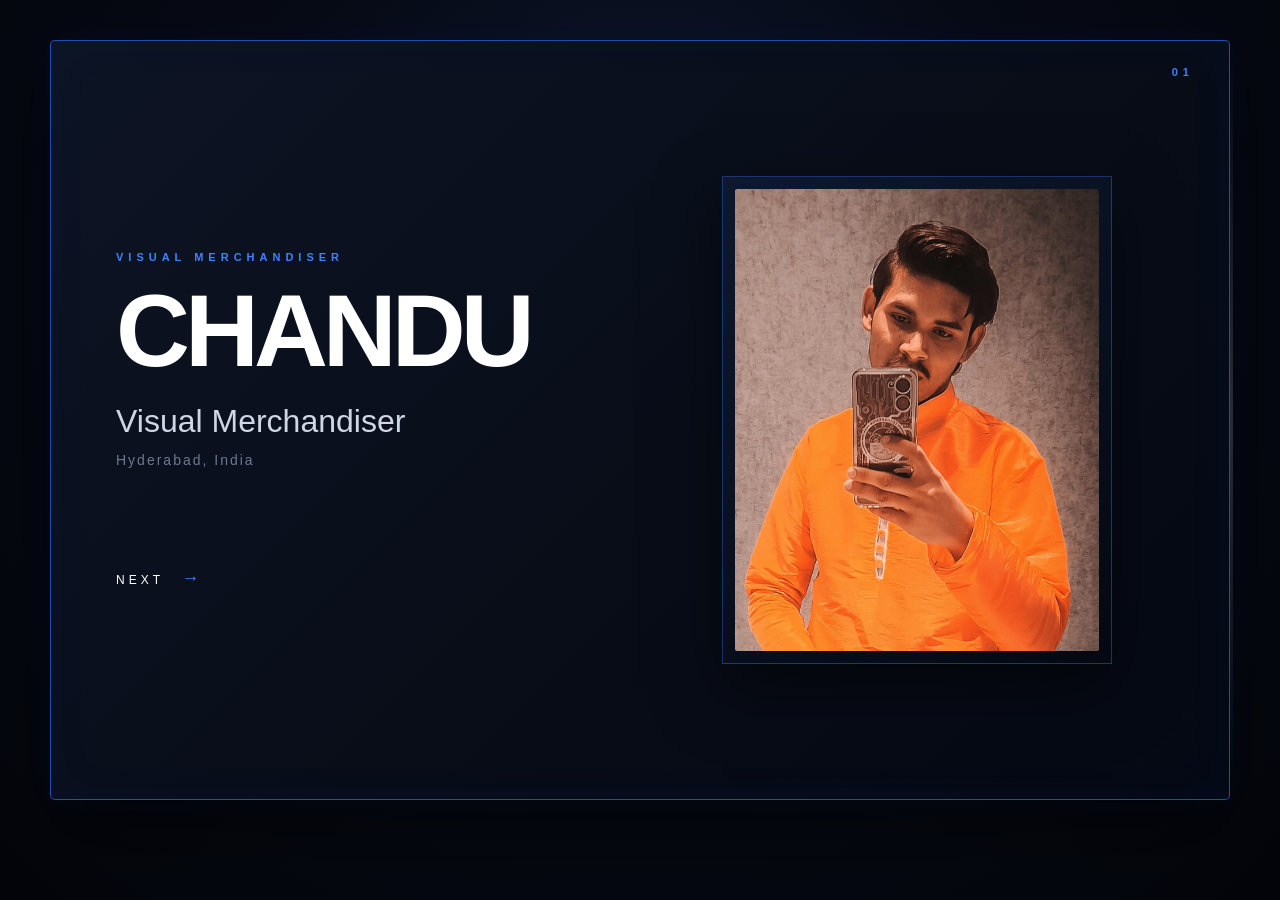
==== Index.html @ 1d2c68ee "Initial portfolio 2.0  upload" ====
<!DOCTYPE html>
<html lang="en">

<head>

    <meta charset="UTF-8">

    <meta
        name="viewport"
        content="width=device-width, initial-scale=1.0"
    >

    <title>CHANDU — Visual Merchandiser</title>

    <link
        rel="stylesheet"
        href="style.css"
    >

</head>


<body>


    <!-- =========================
         BACKGROUND
    ========================== -->

    <div class="background-glow"></div>


    <!-- =========================
         MAIN BOOK
    ========================== -->

    <main class="book-wrapper">


        <div
            class="book"
            id="book"
        >


            <!-- =========================
                 PAGE 1
            ========================== -->

            <section
                class="book-page page-one active"
                id="pageOne"
            >


                <!-- PAGE NUMBER -->

                <div class="page-number">
                    01
                </div>


                <!-- LEFT SIDE -->

                <div class="page-one-left">

                    <p class="small-label">
                        VISUAL MERCHANDISER
                    </p>


                    <h1 class="main-name">
                        CHANDU
                    </h1>


                    <h2 class="main-role">
                        Visual Merchandiser
                    </h2>


                    <p class="location">
                        Hyderabad, India
                    </p>


                    <button
                        class="next-button"
                        id="nextButton"
                        type="button"
                    >

                        NEXT
                        <span>→</span>

                    </button>

                </div>


                <!-- RIGHT SIDE -->

                <div class="page-one-right">

                    <div class="profile-frame">

                        <img
                            src="assets/profile.jpg"
                            alt="CHANDU - Visual Merchandiser"
                            class="profile-image"
                        >

                    </div>

                </div>


            </section>



            <!-- =========================
                 PAGE 2
            ========================== -->

            <section
                class="book-page page-two"
                id="pageTwo"
            >


                <!-- PAGE NUMBER -->

                <div class="page-number page-number-two">
                    02
                </div>


                <!-- PAGE 2 CONTENT -->

                <div class="about-page">


                    <!-- HEADER -->

                    <div class="about-header">

                        <p class="small-label">
                            VISUAL MERCHANDISER
                        </p>


                        <h1>
                            CHANDU
                        </h1>


                        <div class="header-line"></div>


                        <h2>
                            ABOUT ME
                        </h2>

                    </div>



                    <!-- ABOUT CONTENT -->

                    <div class="about-content">


                        <p>
                            I am a Visual Merchandiser with
                            hands-on experience in retail store
                            presentation, product placement,
                            mannequin styling and visual
                            merchandising standards.
                        </p>


                        <p>
                            My experience includes working with
                            retail teams to maintain brand
                            standards, execute seasonal launches,
                            develop product displays and create
                            commercially effective store
                            presentations.
                        </p>


                        <p>
                            I focus on combining creativity with
                            commercial awareness — making sure
                            every display is visually strong,
                            customer-focused and aligned with
                            the brand identity.
                        </p>


                        


                    </div>



                    <!-- PAGE 2 NAVIGATION -->

                    <div class="page-two-navigation">


                        <button
                            class="navigation-button"
                            id="previousButton"
                            type="button"
                        >

                            ← PREVIOUS

                        </button>


                        <span class="page-counter">
                            02 / 05
                        </span>


                        <a
                            href="experience.html"
                            class="navigation-button"
                        >

                            NEXT →

                        </a>


                    </div>


                </div>


            </section>


        </div>


    </main>



    <!-- =========================
         JAVASCRIPT
    ========================== -->

    <script src="script.js"></script>


</body>

</html>
---- style.css ----
/* =====================================================
   RESET
===================================================== */

* {
    margin: 0;
    padding: 0;
    box-sizing: border-box;
}


html {
    scroll-behavior: smooth;
}


body {

    min-height: 100vh;

    background:
        radial-gradient(
            circle at 50% 30%,
            #101a35 0%,
            #070b16 45%,
            #03050a 100%
        );

    color: #ffffff;

    font-family:
        Arial,
        Helvetica,
        sans-serif;

    overflow-x: hidden;
}



/* =====================================================
   BACKGROUND
===================================================== */

.background-glow {

    position: fixed;

    width: 500px;
    height: 500px;

    left: 50%;
    top: 35%;

    transform: translate(-50%, -50%);

    background:
        radial-gradient(
            circle,
            rgba(25, 95, 255, 0.12),
            transparent 70%
        );

    pointer-events: none;

    z-index: -1;
}



/* =====================================================
   BOOK WRAPPER
===================================================== */

.book-wrapper {

    width: 100%;

    min-height: 100vh;

    padding:
        40px
        30px
        60px;

    display: flex;

    justify-content: center;

    align-items: flex-start;
}



/* =====================================================
   BOOK
===================================================== */

.book {

    position: relative;

    width: min(1180px, 94vw);

    /*
       IMPORTANT:
       Do NOT give the book a small fixed height.
       Page 2 needs to grow with content.
    */

    min-height: 760px;

    perspective: 2200px;

    transform-style: preserve-3d;
}



/* =====================================================
   COMMON PAGE
===================================================== */

.book-page {

    position: relative;

    width: 100%;

    min-height: 760px;

    height: auto;

    padding: 65px;

    background:
        linear-gradient(
            135deg,
            #0d1424 0%,
            #080d18 55%,
            #050914 100%
        );

    border:
        1px solid
        rgba(45, 112, 255, 0.65);

    border-radius: 5px;

    box-shadow:

        0 30px 80px
        rgba(0, 0, 0, 0.55),

        0 0 35px
        rgba(30, 90, 255, 0.08),

        inset 0 0 50px
        rgba(30, 90, 255, 0.035);

    overflow: visible;

    backface-visibility: visible;

    transform-style: preserve-3d;
}



/* =====================================================
   BOOK EDGE
===================================================== */

.book-page::after {

    content: "";

    position: absolute;

    top: 12px;
    bottom: 12px;

    width: 3px;

    right: -4px;

    background:
        linear-gradient(
            to bottom,
            transparent,
            rgba(255,255,255,0.15),
            transparent
        );

    pointer-events: none;
}



/* =====================================================
   PAGE NUMBER
===================================================== */

.page-number {

    position: absolute;

    top: 25px;

    right: 35px;

    font-size: 11px;

    letter-spacing: 5px;

    color: #3d80ff;

    font-weight: 700;
}



/* =====================================================
   PAGE 1
===================================================== */

.page-one {

    min-height: 760px;

    display: grid;

    grid-template-columns:
        1fr
        1fr;

    gap: 60px;

    align-items: center;
}



/* =====================================================
   PAGE 1 LEFT
===================================================== */

.page-one-left {

    display: flex;

    flex-direction: column;

    justify-content: center;

    align-items: flex-start;
}


.small-label {

    font-size: 11px;

    letter-spacing: 5px;

    color: #3f82ff;

    font-weight: 700;

    margin-bottom: 22px;
}


.main-name {

    font-size:
        clamp(
            64px,
            8vw,
            120px
        );

    line-height: 0.9;

    letter-spacing: -5px;

    font-weight: 900;

    color: #ffffff;

    margin-bottom: 25px;
}


.main-role {

    font-size:
        clamp(
            20px,
            2.5vw,
            32px
        );

    font-weight: 400;

    color: #cfd6e5;

    margin-bottom: 12px;
}


.location {

    font-size: 14px;

    letter-spacing: 2px;

    color: #6e7890;
}



/* =====================================================
   NEXT BUTTON
===================================================== */

.next-button {

    margin-top: 100px;

    background: transparent;

    border: none;

    color: #ffffff;

    font-size: 12px;

    letter-spacing: 4px;

    cursor: pointer;

    transition:
        color 0.25s ease,
        transform 0.25s ease;
}


.next-button span {

    color: #3d82ff;

    margin-left: 10px;

    font-size: 18px;
}


.next-button:hover {

    color: #3d82ff;

    transform:
        translateX(6px);
}



/* =====================================================
   PAGE 1 RIGHT
===================================================== */

.page-one-right {

    display: flex;

    justify-content: center;

    align-items: center;
}


.profile-frame {

    width:
        min(
            390px,
            100%
        );

    aspect-ratio: 4 / 5;

    padding: 12px;

    border:
        1px solid
        rgba(65, 125, 255, 0.35);

    background:
        linear-gradient(
            145deg,
            rgba(30, 60, 120, 0.22),
            rgba(0, 0, 0, 0.15)
        );

    box-shadow:
        0 25px 60px
        rgba(0, 0, 0, 0.5);
}


.profile-image {

    width: 100%;

    height: 100%;

    display: block;

    object-fit: cover;

    object-position: center;

    border-radius: 2px;
}



/* =====================================================
   PAGE 2
===================================================== */

.page-two {

    /*
       This is the important fix.
       Page 2 is allowed to become taller.
    */

    min-height: 760px;

    height: auto;

    padding:
        70px
        80px
        55px;

    overflow: visible;

    display: block;
}



/* =====================================================
   ABOUT PAGE
===================================================== */

.about-page {

    width: 100%;

    min-height: 630px;

    height: auto;

    display: flex;

    flex-direction: column;

    justify-content: flex-start;

    overflow: visible;
}



/* =====================================================
   ABOUT HEADER
===================================================== */

.about-header {

    width: 100%;

    margin-bottom: 45px;
}


.about-header h1 {

    font-size:
        clamp(
            55px,
            7vw,
            95px
        );

    line-height: 0.95;

    letter-spacing: -4px;

    margin-bottom: 20px;

    color: #ffffff;
}


.about-header h2 {

    font-size:
        clamp(
            26px,
            3vw,
            42px
        );

    color: #ffffff;

    letter-spacing: 1px;
}


.header-line {

    width: 90px;

    height: 2px;

    background: #2775ff;

    margin-bottom: 25px;

    box-shadow:
        0 0 12px
        rgba(39, 117, 255, 0.6);
}



/* =====================================================
   ABOUT CONTENT
===================================================== */

.about-content {

    width: 100%;

    max-width: 900px;

    color: #cbd2df;

    font-size: 17px;

    line-height: 1.8;

    overflow: visible;
}


.about-content p {

    margin-bottom: 24px;
}



/* =====================================================
   SKILLS
===================================================== */

.about-skills {

    display: grid;

    grid-template-columns:
        repeat(2, 1fr);

    gap: 12px;

    margin-top: 30px;

    width: 100%;

    max-width: 900px;
}


.skill-item {

    min-height: 58px;

    padding:
        16px
        20px;

    border:
        1px solid
        rgba(50, 110, 255, 0.35);

    background:
        rgba(10, 18, 35, 0.65);

    display: flex;

    align-items: center;

    gap: 15px;

    color: #e6eaf2;

    font-size: 13px;

    letter-spacing: 0.5px;
}


.skill-item span {

    color: #347cff;

    font-weight: 700;

    font-size: 11px;

    letter-spacing: 2px;
}



/* =====================================================
   PAGE 2 NAVIGATION
===================================================== */

.page-two-navigation {

    width: 100%;

    margin-top: 55px;

    padding-top: 25px;

    border-top:
        1px solid
        rgba(60, 110, 200, 0.25);

    display: flex;

    justify-content: space-between;

    align-items: center;
}


.navigation-button {

    display: inline-flex;

    align-items: center;

    justify-content: center;

    min-width: 145px;

    min-height: 48px;

    padding:
        12px
        20px;

    background: transparent;

    border:
        1px solid
        rgba(50, 115, 255, 0.65);

    color: #ffffff;

    text-decoration: none;

    font-size: 11px;

    font-weight: 700;

    letter-spacing: 2px;

    cursor: pointer;

    transition:
        background 0.25s ease,
        border-color 0.25s ease,
        transform 0.25s ease;
}


.navigation-button:hover {

    background:
        rgba(35, 100, 255, 0.15);

    border-color:
        #3e82ff;

    transform:
        translateY(-2px);
}


.page-counter {

    color: #7f899e;

    font-size: 13px;

    letter-spacing: 4px;

    font-weight: 700;
}


.page-counter::first-letter {

    color: #3d82ff;
}



/* =====================================================
   PAGE 2 HIDDEN STATE
===================================================== */

.page-two {

    display: none;
}


.page-two.show {

    display: block;
}



/* =====================================================
   PAGE 1 HIDE
===================================================== */

.page-one.hide {

    display: none;
}



/* =====================================================
   TABLET
===================================================== */

@media (max-width: 900px) {

    .book-wrapper {

        padding:
            25px
            18px
            45px;
    }


    .book {

        width: 96vw;

        min-height: auto;
    }


    .book-page {

        padding:
            50px
            45px;
    }


    .page-one {

        grid-template-columns:
            1fr;

        gap: 50px;

        min-height: auto;
    }


    .page-one-left {

        align-items: center;

        text-align: center;
    }


    .page-one-right {

        order: -1;
    }


    .profile-frame {

        width: 320px;
    }


    .next-button {

        margin-top: 50px;
    }


    .page-two {

        min-height: auto;

        padding:
            50px
            45px;
    }


    .about-page {

        min-height: auto;
    }


    .about-skills {

        grid-template-columns:
            1fr;
    }

}



/* =====================================================
   MOBILE
===================================================== */

@media (max-width: 600px) {

    .book-wrapper {

        padding:
            15px
            10px
            30px;
    }


    .book {

        width: 96vw;
    }


    .book-page {

        padding:
            40px
            25px;
    }


    .page-number {

        top: 18px;

        right: 20px;

        font-size: 9px;
    }


    .page-one {

        min-height: auto;

        gap: 35px;
    }


    .profile-frame {

        width: 100%;

        max-width: 290px;
    }


    .main-name {

        font-size: 58px;

        letter-spacing: -3px;
    }


    .main-role {

        font-size: 20px;
    }


    .next-button {

        margin-top: 40px;
    }


    .page-two {

        padding:
            45px
            25px;
    }


    .about-header {

        margin-bottom: 30px;
    }


    .about-header h1 {

        font-size: 55px;

        letter-spacing: -3px;
    }


    .about-content {

        font-size: 15px;

        line-height: 1.7;
    }


    .skill-item {

        font-size: 12px;

        padding: 14px;
    }


    .page-two-navigation {

        flex-wrap: wrap;

        gap: 15px;

        justify-content: center;
    }


    .page-counter {

        order: -1;

        width: 100%;

        text-align: center;
    }


    .navigation-button {

        min-width: 125px;

        font-size: 9px;
    }

}



/* =====================================================
   VERY SMALL MOBILE
===================================================== */

@media (max-width: 380px) {

    .book-page {

        padding:
            35px
            18px;
    }


    .main-name {

        font-size: 48px;
    }


    .about-header h1 {

        font-size: 45px;
    }


    .about-content {

        font-size: 14px;
    }

}

/* =====================================================
   EXPERIENCE PAGE
===================================================== */

.experience-page {

    min-height: 760px;

    height: auto;

    padding:
        65px
        75px
        45px;

    display: flex;

    flex-direction: column;

    overflow: visible;
}


/* HEADER */

.experience-header {

    margin-bottom: 45px;
}


.experience-header h1 {

    font-size:
        clamp(
            55px,
            7vw,
            95px
        );

    line-height: 0.95;

    letter-spacing: -4px;

    margin-bottom: 15px;

    color: #ffffff;
}


.experience-subtitle {

    color: #9ba6ba;

    font-size: 16px;

    letter-spacing: 0.5px;
}



/* EXPERIENCE CONTENT */

.experience-content {

    flex: 1;

    display: flex;

    flex-direction: column;

    gap: 25px;
}


/* EXPERIENCE ITEM */

.experience-item {

    display: grid;

    grid-template-columns:
        150px
        1fr;

    gap: 35px;

    padding:
        28px
        30px;

    border:
        1px solid
        rgba(50, 110, 255, 0.35);

    background:
        rgba(8, 15, 30, 0.65);

    box-shadow:
        inset 0 0 30px
        rgba(30, 80, 180, 0.03);
}


.experience-year {

    color: #3d82ff;

    font-size: 11px;

    font-weight: 700;

    letter-spacing: 2px;

    padding-top: 5px;
}


.experience-brand {

    color: #3d82ff;

    font-size: 11px;

    font-weight: 700;

    letter-spacing: 4px;

    margin-bottom: 8px;
}


.experience-main h2 {

    font-size:
        clamp(
            24px,
            3vw,
            38px
        );

    color: #ffffff;

    margin-bottom: 8px;
}


.experience-location {

    color: #8995aa;

    font-size: 13px;

    margin-bottom: 18px;
}


.experience-description {

    max-width: 760px;

    color: #c7cfdd;

    font-size: 15px;

    line-height: 1.7;
}



/* SKILLS */

.experience-points {

    display: flex;

    flex-wrap: wrap;

    gap: 9px;

    margin-top: 20px;
}


.experience-points span {

    padding:
        8px
        12px;

    border:
        1px solid
        rgba(55, 120, 255, 0.35);

    color: #b9c4d8;

    font-size: 10px;

    letter-spacing: 1px;
}



/* CAREER TRACK */

.career-track {

    display: grid;

    grid-template-columns:
        repeat(3, 1fr);

    gap: 12px;

    margin-top: 22px;
}


.career-step {

    padding:
        15px;

    border:
        1px solid
        rgba(55, 120, 255, 0.3);

    display: flex;

    flex-direction: column;

    gap: 8px;
}


.career-step span {

    color: #3d82ff;

    font-size: 10px;

    letter-spacing: 2px;
}


.career-step strong {

    color: #e8edf5;

    font-size: 12px;
}



/* MOBILE */

@media (max-width: 700px) {

    .experience-page {

        padding:
            45px
            25px
            35px;
    }


    .experience-item {

        grid-template-columns: 1fr;

        gap: 15px;

        padding: 22px;
    }


    .career-track {

        grid-template-columns: 1fr;
    }


    .experience-header h1 {

        font-size: 52px;
    }


    .experience-description {

        font-size: 14px;
    }

}
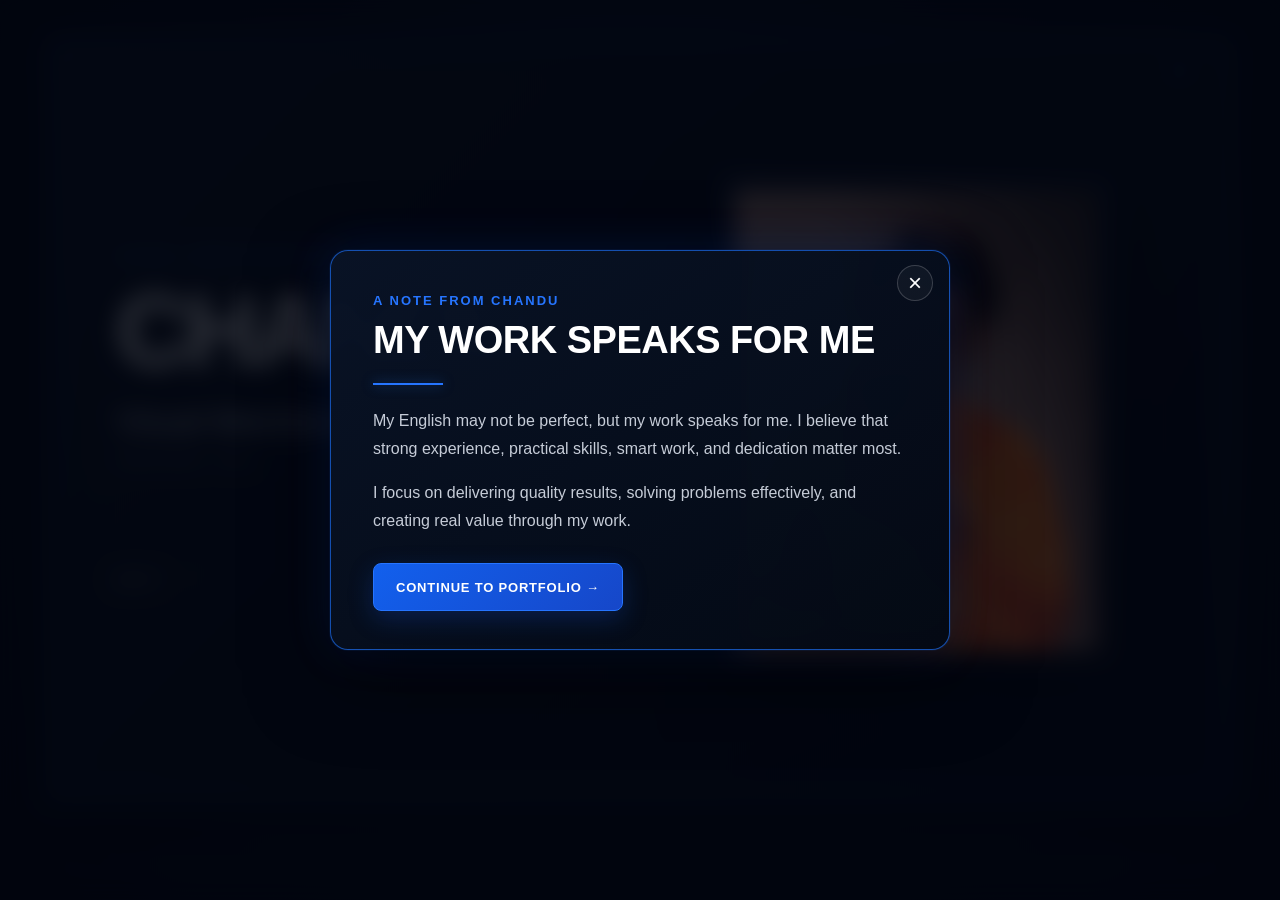
==== commit f27a381d: "update portfolio" ====
--- a/Index.html
+++ b/Index.html
@@ -21,6 +21,65 @@
 
 
 <body>
+
+<!-- ================================
+     PROFESSIONAL NOTE POPUP
+================================= -->
+
+<div
+    class="note-overlay"
+    id="noteOverlay"
+    aria-hidden="true"
+>
+
+    <div
+        class="note-popup"
+        role="dialog"
+        aria-modal="true"
+        aria-labelledby="noteTitle"
+    >
+
+        <button
+            type="button"
+            class="note-close"
+            id="noteClose"
+            aria-label="Close note"
+        >
+            ×
+        </button>
+
+        <p class="note-label">
+            A NOTE FROM CHANDU
+        </p>
+
+        <h2 id="noteTitle">
+            MY WORK SPEAKS FOR ME
+        </h2>
+
+        <div class="note-line"></div>
+
+        <p class="note-text">
+            My English may not be perfect, but my work speaks for me.
+            I believe that strong experience, practical skills, smart work,
+            and dedication matter most.
+        </p>
+
+        <p class="note-text">
+            I focus on delivering quality results, solving problems
+            effectively, and creating real value through my work.
+        </p>
+
+        <button
+            type="button"
+            class="note-continue"
+            id="noteContinue"
+        >
+            CONTINUE TO PORTFOLIO →
+        </button>
+
+    </div>
+
+</div>
 
 
     <!-- =========================
--- a/style.css
+++ b/style.css
@@ -1319,4 +1319,245 @@
         font-size: 14px;
     }
 
+}
+
+/* =========================================
+   PROFESSIONAL NOTE POPUP
+========================================= */
+
+.note-overlay {
+    position: fixed;
+    inset: 0;
+    z-index: 9999;
+
+    display: flex;
+    align-items: center;
+    justify-content: center;
+
+    padding: 24px;
+
+    background: rgba(2, 6, 15, 0.82);
+
+    backdrop-filter: blur(12px);
+    -webkit-backdrop-filter: blur(12px);
+
+    opacity: 0;
+    visibility: hidden;
+
+    transition:
+        opacity 0.35s ease,
+        visibility 0.35s ease;
+}
+
+.note-overlay.show {
+    opacity: 1;
+    visibility: visible;
+}
+
+
+/* POPUP */
+
+.note-popup {
+    position: relative;
+
+    width: min(620px, 100%);
+
+    padding: 42px 42px 38px;
+
+    background:
+        linear-gradient(
+            145deg,
+            rgba(9, 19, 38, 0.98),
+            rgba(3, 9, 20, 0.98)
+        );
+
+    border: 1px solid rgba(30, 115, 255, 0.65);
+
+    border-radius: 18px;
+
+    box-shadow:
+        0 0 0 1px rgba(30, 115, 255, 0.08),
+        0 25px 80px rgba(0, 0, 0, 0.55),
+        0 0 45px rgba(0, 90, 255, 0.16);
+
+    transform: translateY(20px) scale(0.97);
+
+    transition:
+        transform 0.4s ease;
+}
+
+.note-overlay.show .note-popup {
+    transform: translateY(0) scale(1);
+}
+
+
+/* CLOSE */
+
+.note-close {
+    position: absolute;
+
+    top: 14px;
+    right: 16px;
+
+    width: 36px;
+    height: 36px;
+
+    border: 1px solid rgba(255, 255, 255, 0.18);
+    border-radius: 50%;
+
+    background: rgba(255, 255, 255, 0.04);
+
+    color: #ffffff;
+
+    font-size: 24px;
+    line-height: 1;
+
+    cursor: pointer;
+
+    transition:
+        background 0.25s ease,
+        border-color 0.25s ease,
+        transform 0.25s ease;
+}
+
+.note-close:hover {
+    background: rgba(30, 115, 255, 0.18);
+
+    border-color: #1e73ff;
+
+    transform: rotate(90deg);
+}
+
+
+/* LABEL */
+
+.note-label {
+    margin: 0 0 12px;
+
+    color: #2675ff;
+
+    font-size: 13px;
+    font-weight: 700;
+
+    letter-spacing: 2px;
+}
+
+
+/* HEADING */
+
+.note-popup h2 {
+    margin: 0;
+
+    color: #ffffff;
+
+    font-size: clamp(25px, 4vw, 38px);
+
+    line-height: 1.1;
+
+    letter-spacing: -0.5px;
+}
+
+
+/* BLUE LINE */
+
+.note-line {
+    width: 70px;
+    height: 2px;
+
+    margin: 22px 0;
+
+    background: #2675ff;
+
+    box-shadow:
+        0 0 12px rgba(38, 117, 255, 0.55);
+}
+
+
+/* TEXT */
+
+.note-text {
+    margin: 0 0 16px;
+
+    color: rgba(235, 241, 252, 0.84);
+
+    font-size: 16px;
+
+    line-height: 1.75;
+}
+
+
+/* BUTTON */
+
+.note-continue {
+    margin-top: 12px;
+
+    min-height: 48px;
+
+    padding: 0 22px;
+
+    border: 1px solid #2675ff;
+
+    border-radius: 8px;
+
+    background:
+        linear-gradient(
+            135deg,
+            #1260ed,
+            #1647c9
+        );
+
+    color: #ffffff;
+
+    font-size: 13px;
+    font-weight: 700;
+
+    letter-spacing: 0.8px;
+
+    cursor: pointer;
+
+    box-shadow:
+        0 8px 25px rgba(20, 85, 220, 0.25);
+
+    transition:
+        transform 0.25s ease,
+        box-shadow 0.25s ease;
+}
+
+.note-continue:hover {
+    transform: translateY(-2px);
+
+    box-shadow:
+        0 12px 30px rgba(20, 85, 220, 0.4);
+}
+
+
+/* =========================================
+   MOBILE
+========================================= */
+
+@media (max-width: 600px) {
+
+    .note-overlay {
+        padding: 16px;
+    }
+
+    .note-popup {
+        padding: 34px 24px 28px;
+
+        border-radius: 15px;
+    }
+
+    .note-popup h2 {
+        font-size: 26px;
+    }
+
+    .note-text {
+        font-size: 14px;
+        line-height: 1.65;
+    }
+
+    .note-continue {
+        width: 100%;
+    }
+
 }
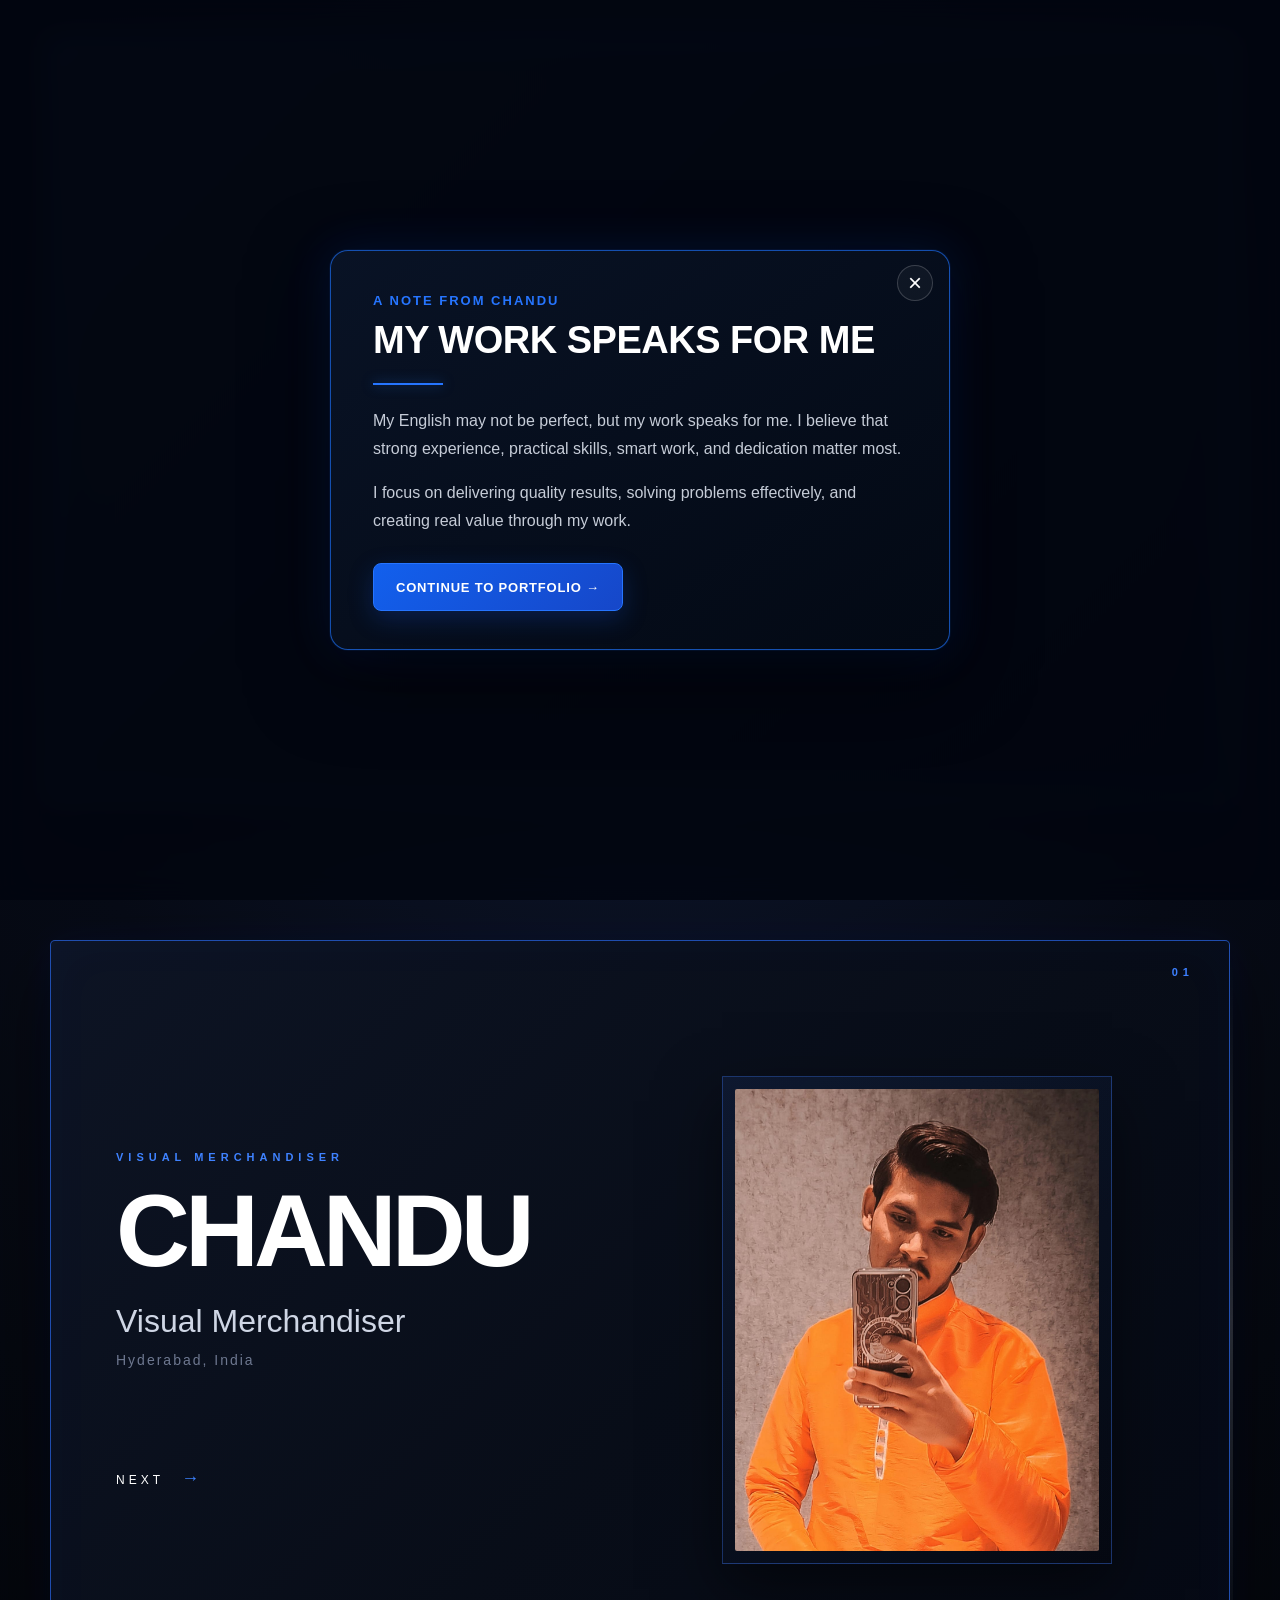
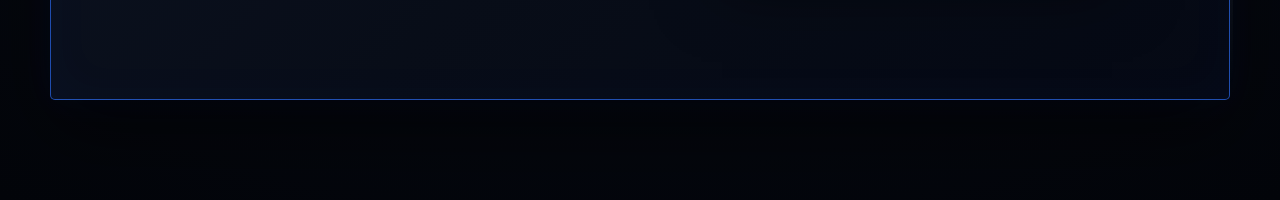
==== commit 6a8be493: "update my website" ====
--- a/Index.html
+++ b/Index.html
@@ -22,66 +22,140 @@
 
 <body>
 
-<!-- ================================
-     PROFESSIONAL NOTE POPUP
-================================= -->
-
-<div
-    class="note-overlay"
-    id="noteOverlay"
-    aria-hidden="true"
->
+<!DOCTYPE html>
+<html lang="en">
+
+<head>
+
+    <meta charset="UTF-8">
+
+    <meta
+        name="viewport"
+        content="width=device-width, initial-scale=1.0"
+    >
+
+    <title>CHANDU — Visual Merchandiser</title>
+
+    <link
+        rel="stylesheet"
+        href="style.css"
+    >
+
+</head>
+
+<body>
+
+
+    <!-- =================================
+         PROFESSIONAL NOTE POPUP
+         ADD THIS AFTER <body>
+    ================================== -->
 
     <div
-        class="note-popup"
-        role="dialog"
-        aria-modal="true"
-        aria-labelledby="noteTitle"
-    >
-
-        <button
-            type="button"
-            class="note-close"
-            id="noteClose"
-            aria-label="Close note"
+        class="note-overlay"
+        id="noteOverlay"
+        aria-hidden="true"
+    >
+
+        <div
+            class="note-popup"
+            role="dialog"
+            aria-modal="true"
+            aria-labelledby="noteTitle"
         >
-            ×
-        </button>
-
-        <p class="note-label">
-            A NOTE FROM CHANDU
-        </p>
-
-        <h2 id="noteTitle">
-            MY WORK SPEAKS FOR ME
-        </h2>
-
-        <div class="note-line"></div>
-
-        <p class="note-text">
-            My English may not be perfect, but my work speaks for me.
-            I believe that strong experience, practical skills, smart work,
-            and dedication matter most.
-        </p>
-
-        <p class="note-text">
-            I focus on delivering quality results, solving problems
-            effectively, and creating real value through my work.
-        </p>
-
-        <button
-            type="button"
-            class="note-continue"
-            id="noteContinue"
+
+            <button
+                type="button"
+                class="note-close"
+                id="noteClose"
+                aria-label="Close note"
+            >
+                ×
+            </button>
+
+            <p class="note-label">
+                A NOTE FROM CHANDU
+            </p>
+
+            <h2 id="noteTitle">
+                MY WORK SPEAKS FOR ME
+            </h2>
+
+            <div class="note-line"></div>
+
+            <p class="note-text">
+                My English may not be perfect, but my work speaks for me.
+                I believe that strong experience, practical skills, smart work,
+                and dedication matter most.
+            </p>
+
+            <p class="note-text">
+                I focus on delivering quality results, solving problems
+                effectively, and creating real value through my work.
+            </p>
+
+            <button
+                type="button"
+                class="note-continue"
+                id="noteContinue"
+            >
+                CONTINUE TO PORTFOLIO →
+            </button>
+
+        </div>
+
+    </div>
+
+
+    <!-- =================================
+         YOUR EXISTING PORTFOLIO
+         STARTS HERE
+    ================================== -->
+
+    <div class="background-glow"></div>
+
+    <main class="book-wrapper">
+
+        <div
+            class="book"
+            id="book"
         >
-            CONTINUE TO PORTFOLIO →
-        </button>
-
-    </div>
-
-</div>
-
-
+
+            <!-- PAGE 1 -->
+
+            <section
+                class="book-page page-one active"
+                id="pageOne"
+            >
+
+                <!-- your existing Page 1 code -->
+
+            </section>
+
+
+            <!-- PAGE 2 -->
+
+            <section
+                class="book-page page-two"
+                id="pageTwo"
+            >
+
+                <!-- your existing Page 2 code -->
+
+            </section>
+
+        </div>
+
+    </main>
+
+
+    <!-- JAVASCRIPT -->
+
+    <script src="script.js"></script>
+
+</body>
+
+</html>
     <!-- =========================
          BACKGROUND
     ========================== -->
--- a/style.css
+++ b/style.css
@@ -1241,84 +1241,53 @@
 
     margin-top: 22px;
 }
-
-
-.career-step {
-
-    padding:
-        15px;
-
-    border:
-        1px solid
-        rgba(55, 120, 255, 0.3);
-
-    display: flex;
-
-    flex-direction: column;
-
-    gap: 8px;
-}
-
-
-.career-step span {
-
-    color: #3d82ff;
-
-    font-size: 10px;
-
-    letter-spacing: 2px;
-}
-
-
-.career-step strong {
-
-    color: #e8edf5;
-
-    font-size: 12px;
-}
-
-
-
-/* MOBILE */
-
-@media (max-width: 700px) {
-
-    .experience-page {
-
-        padding:
-            45px
-            25px
-            35px;
-    }
-
-
-    .experience-item {
-
-        grid-template-columns: 1fr;
-
-        gap: 15px;
-
-        padding: 22px;
-    }
-
-
-    .career-track {
-
-        grid-template-columns: 1fr;
-    }
-
-
-    .experience-header h1 {
-
-        font-size: 52px;
-    }
-
-
-    .experience-description {
-
-        font-size: 14px;
-    }
-
+.skill-item:hover {
+    border-color: #4169e1;
+
+    background: rgba(30, 38, 60, 0.55);
+
+    box-shadow:
+        0 0 25px rgba(65, 105, 225, 0.35),
+        inset 0 0 15px rgba(65, 105, 225, 0.08);
+
+    transform: translateY(-3px);
+}
+/* =========================
+   SKILLS GLASS CARDS
+   ========================= */
+
+.experience-card {
+    padding: 22px 24px;
+
+    background: rgba(18, 22, 35, 0.55);
+
+    border: 2px solid rgba(65, 105, 225, 0.70);
+
+    border-radius: 12px;
+
+    backdrop-filter: blur(14px);
+    -webkit-backdrop-filter: blur(14px);
+
+    box-shadow:
+        0 0 18px rgba(65, 105, 225, 0.15),
+        inset 0 0 18px rgba(255, 255, 255, 0.03);
+
+    transition: all 0.3s ease;
+}
+
+
+/* HOVER */
+
+.experience-card:hover {
+    border-color: #4169e1;
+
+    background: rgba(25, 32, 52, 0.70);
+
+    box-shadow:
+        0 0 25px rgba(65, 105, 225, 0.35),
+        inset 0 0 18px rgba(65, 105, 225, 0.08);
+
+    transform: translateY(-3px);
 }
 
 /* =========================================
@@ -1560,4 +1529,6 @@
         width: 100%;
     }
 
-}+}
+
+
--- a/style.css
+++ b/style.css
@@ -1241,84 +1241,53 @@
 
     margin-top: 22px;
 }
-
-
-.career-step {
-
-    padding:
-        15px;
-
-    border:
-        1px solid
-        rgba(55, 120, 255, 0.3);
-
-    display: flex;
-
-    flex-direction: column;
-
-    gap: 8px;
-}
-
-
-.career-step span {
-
-    color: #3d82ff;
-
-    font-size: 10px;
-
-    letter-spacing: 2px;
-}
-
-
-.career-step strong {
-
-    color: #e8edf5;
-
-    font-size: 12px;
-}
-
-
-
-/* MOBILE */
-
-@media (max-width: 700px) {
-
-    .experience-page {
-
-        padding:
-            45px
-            25px
-            35px;
-    }
-
-
-    .experience-item {
-
-        grid-template-columns: 1fr;
-
-        gap: 15px;
-
-        padding: 22px;
-    }
-
-
-    .career-track {
-
-        grid-template-columns: 1fr;
-    }
-
-
-    .experience-header h1 {
-
-        font-size: 52px;
-    }
-
-
-    .experience-description {
-
-        font-size: 14px;
-    }
-
+.skill-item:hover {
+    border-color: #4169e1;
+
+    background: rgba(30, 38, 60, 0.55);
+
+    box-shadow:
+        0 0 25px rgba(65, 105, 225, 0.35),
+        inset 0 0 15px rgba(65, 105, 225, 0.08);
+
+    transform: translateY(-3px);
+}
+/* =========================
+   SKILLS GLASS CARDS
+   ========================= */
+
+.experience-card {
+    padding: 22px 24px;
+
+    background: rgba(18, 22, 35, 0.55);
+
+    border: 2px solid rgba(65, 105, 225, 0.70);
+
+    border-radius: 12px;
+
+    backdrop-filter: blur(14px);
+    -webkit-backdrop-filter: blur(14px);
+
+    box-shadow:
+        0 0 18px rgba(65, 105, 225, 0.15),
+        inset 0 0 18px rgba(255, 255, 255, 0.03);
+
+    transition: all 0.3s ease;
+}
+
+
+/* HOVER */
+
+.experience-card:hover {
+    border-color: #4169e1;
+
+    background: rgba(25, 32, 52, 0.70);
+
+    box-shadow:
+        0 0 25px rgba(65, 105, 225, 0.35),
+        inset 0 0 18px rgba(65, 105, 225, 0.08);
+
+    transform: translateY(-3px);
 }
 
 /* =========================================
@@ -1560,4 +1529,6 @@
         width: 100%;
     }
 
-}+}
+
+
